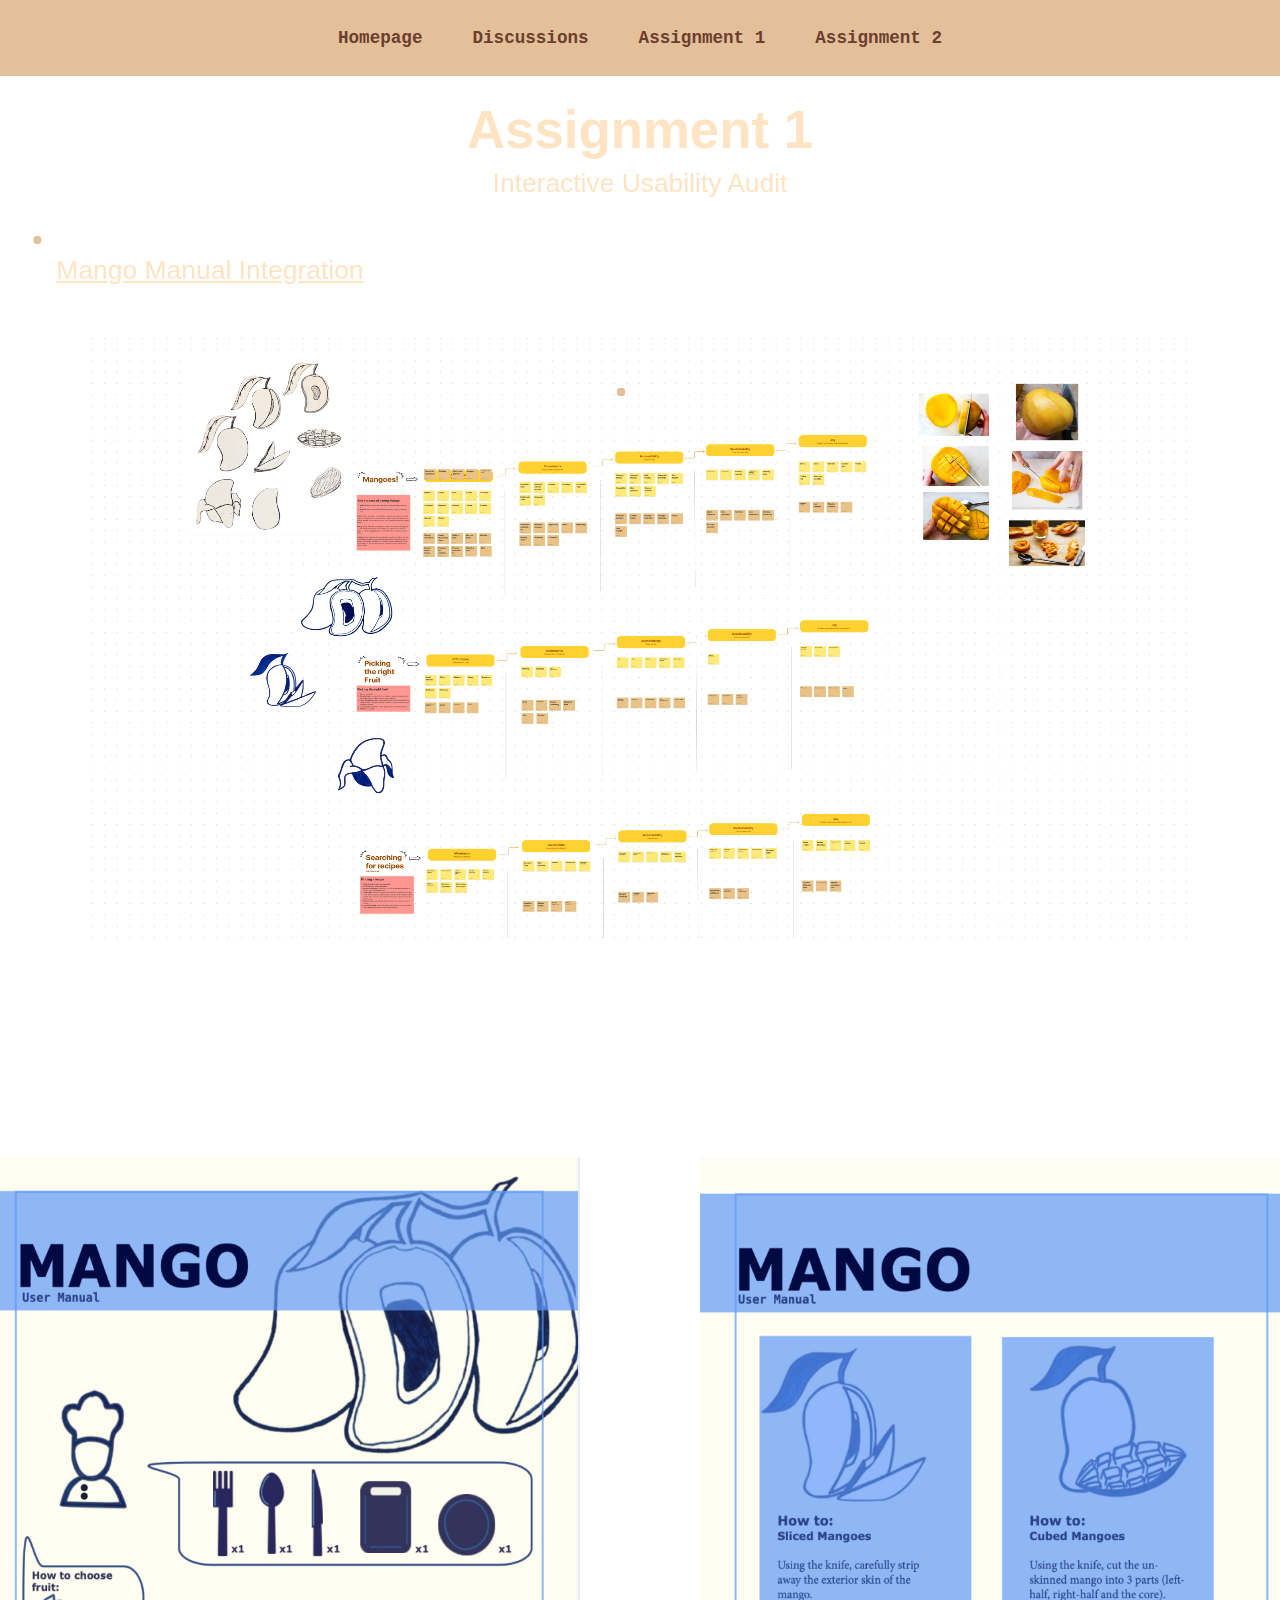
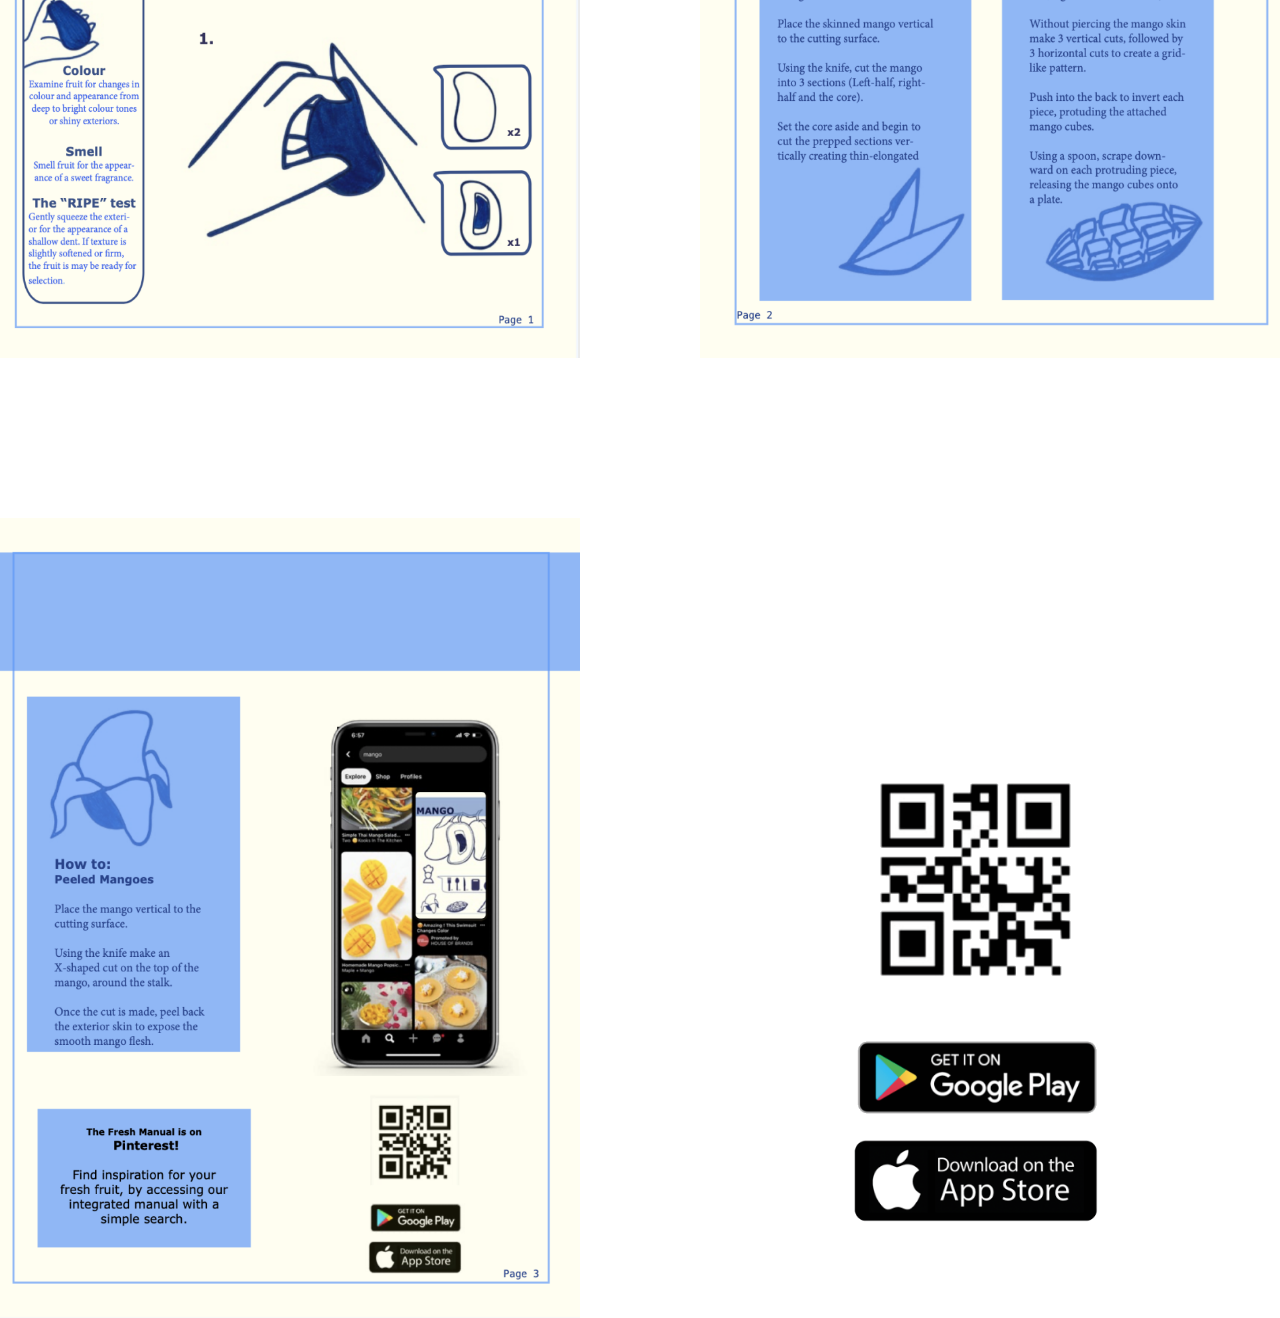
==== assignment1/index.html @ c5f5e3be "navbar" ====
<!DOCTYPE html>
<html lang="en">

<head>
    <meta chatset="UTF-8">
    <meta name="viewport" content="width=device-width, initial-scale=1.0">
    <title>Emilee Francis</title>
    <script src="p5.js"></script>
    <link rel="stylesheet" href="style.css">

</head>

<body>
    <nav class="navibar">
        <ul>
            <li><a href="../index.html">Homepage</a></li>
            <li><a href="../discussionsp/">Discussions</a></li>
            <li><a href="../assignment1/">Assignment 1</a></li>
            <li><a href="../assignment2/">Assignment 2</a></li>
           
        </ul>
    <div class="main">
         <h1 id="assignments">Assignment 1</h1>
         <h5>Interactive Usability Audit</h5>
         <h2> <li><a href="https://www.figma.com/file/9rpDIS2uXE4hip7zGjhpwD/Mango-map?node-id=0%3A1"></li>Mango Manual Integration</h2>
                <img id="pic1" src="mangomap.png" alt "figmamapping" width="1100" height="600">
            </a>
        <h3> <li><a href="https://www.figma.com/file/9rpDIS2uXE4hip7zGjhpwD/Mango-map?node-id=0%3A1"></li></h2>
                <img id="pic2" src="mangomap1.png" alt "mangomanualPG1" width="600" height="800">
               </a>
        <h3> <li><a href="https://www.figma.com/file/9rpDIS2uXE4hip7zGjhpwD/Mango-map?node-id=0%3A1"></li></h2>
                <img id="pic3" src="mangomap2.png" alt "mangomanualPG2" width="600" height="800">
               </a>

        <h3> <li><a href="https://www.figma.com/file/9rpDIS2uXE4hip7zGjhpwD/Mango-map?node-id=0%3A1"></li></h2>
                <img id="pic4" src="mangomap3.png" alt "mangomanualPG3" width="600" height="800">
               </a>

        <h3> <li><a href="https://www.figma.com/file/9rpDIS2uXE4hip7zGjhpwD/Mango-map?node-id=0%3A1"></li></h2>
                <img id="pic5" src="qrcode1.png" alt "qrcodescan" width="300" height="500">
               </a>



         <br>
         <br>      
         <br>

        












</body>

</html>
---- assignment1/style.css ----
/*interface background colour change*/
body{ 
    animation: bgcolor infinite 10s;
    font-family:monospace;
    font-size: 1.1rem;
    font-weight: bolder;

    


}

@keyframes bgcolor{
    0%
    {
        background: #a1785c;

    }
    20%
    {
        background:#a1785c;

    }
    40%
    {
        background: #a1785c;

    }
    60%
    {
        background: #a1785c;

    }
    80%
    {
        background:#a1785c;

    }
    100%
    {
        background: #a1785c;

    }
}

h1
{ 
    margin: 0;
    padding: 0;
    font-family: Impact, Haettenschweiler, 'Arial Narrow Bold', sans-serif;
    font-size: 3em;
    color:bisque;
    position: absolute;
    top:50%;
    left: 50%;
    transform: translate(-50%, 100%);
    text-align:center;
}

h2
{
    margin: 0;
    padding: 0;
    font-family: Impact, Haettenschweiler, 'Arial Narrow Bold', sans-serif;
    font-size: 0.7cm;
    font-weight: lighter;
    color:#e3c099;
    position: absolute;
    top:50%;
    left: 50%;
    transform: translate(-190%, 300%);
    text-align:center;
}

a{
    color:bisque;


}
*{
    margin:0;
    padding:0;
    box-sizing:border-box;

 }

 .navibar{
     display:flex;
     justify-content: center;
     align-items: center;
     background-color:#e3c099;
     position:sticky;
     top:0; 
     height: 2cm;

 }

 .navibar ul{
     display:flex;
     list-style: none;
     margin:30px 0px;

 }

 .navbar ul li{
     font-family: monospace;
     font-size: larger;
     font-weight: bolder;
 }

.navibar ul li a{
    text-decoration: none;
    color:#6b3e2e;
    padding: 8px 25px; 
    transition: all .5s ease;


}
.navibar ul li a:hover{
    background-color:#a1785c;
    color:bisque;
    box-shadow: 0 0 10px white;



}

/*home page*/

#home{
    display:flex;
    flex-direction: column ;

}

#home::before{
    content:"";
    position:absolute;
    top: O;
    right:0;

}

/*disscussion posts*/


h3{
    margin: 0;
    padding: 0;
    font-family: Impact, Haettenschweiler, 'Arial Narrow Bold', sans-serif;
    font-size: 0.7cm;
    font-weight: lighter;
    color:#e3c099;
    position: absolute;
    top:50%;
    left: 50%;
    transform: translate(-40%, 1090%);
    text-align:center;
}

h4{
    margin: 0;
    padding: 0;
    font-family: Impact, Haettenschweiler, 'Arial Narrow Bold', sans-serif;
    font-size: 0.7cm;
    font-weight: lighter;
    color:#e3c099;
    position: absolute;
    top:50%;
    left: 50%;
    transform: translate(-78%, 1900%);
    text-align:center;

}



h5{
    margin: 0;
    padding: 0;
    font-family: Impact, Haettenschweiler, 'Arial Narrow Bold', sans-serif;
    font-size: 1.5em;
    font-weight: lighter;
    color:bisque;
    position: absolute;
    top:50%;
    left: 50%;
    transform: translate(-50%, 420%);
    text-align:center;

}

#pic1{
    position: absolute;
    top:50%;
    left: 50%;
    transform: translate(-50%, 50%);
    text-align:center;
 

}

#pic2{
    position: absolute;
    top:50%;
    left: 50%;
    transform: translate(-110%, 140%);
    text-align:center;
}
#pic3{
    position: absolute;
    top:50%;
    left: 50%;
    transform: translate(10%, 140%);
    text-align:center;
}
#pic4{
    position: absolute;
    top:50%;
    left: 50%;
    transform: translate(-110%, 260%);
    text-align:center;
}

#pic5{
    position: absolute;
    top:50%;
    left: 50%;
    transform: translate(60%, 460%);
    text-align:center;
}
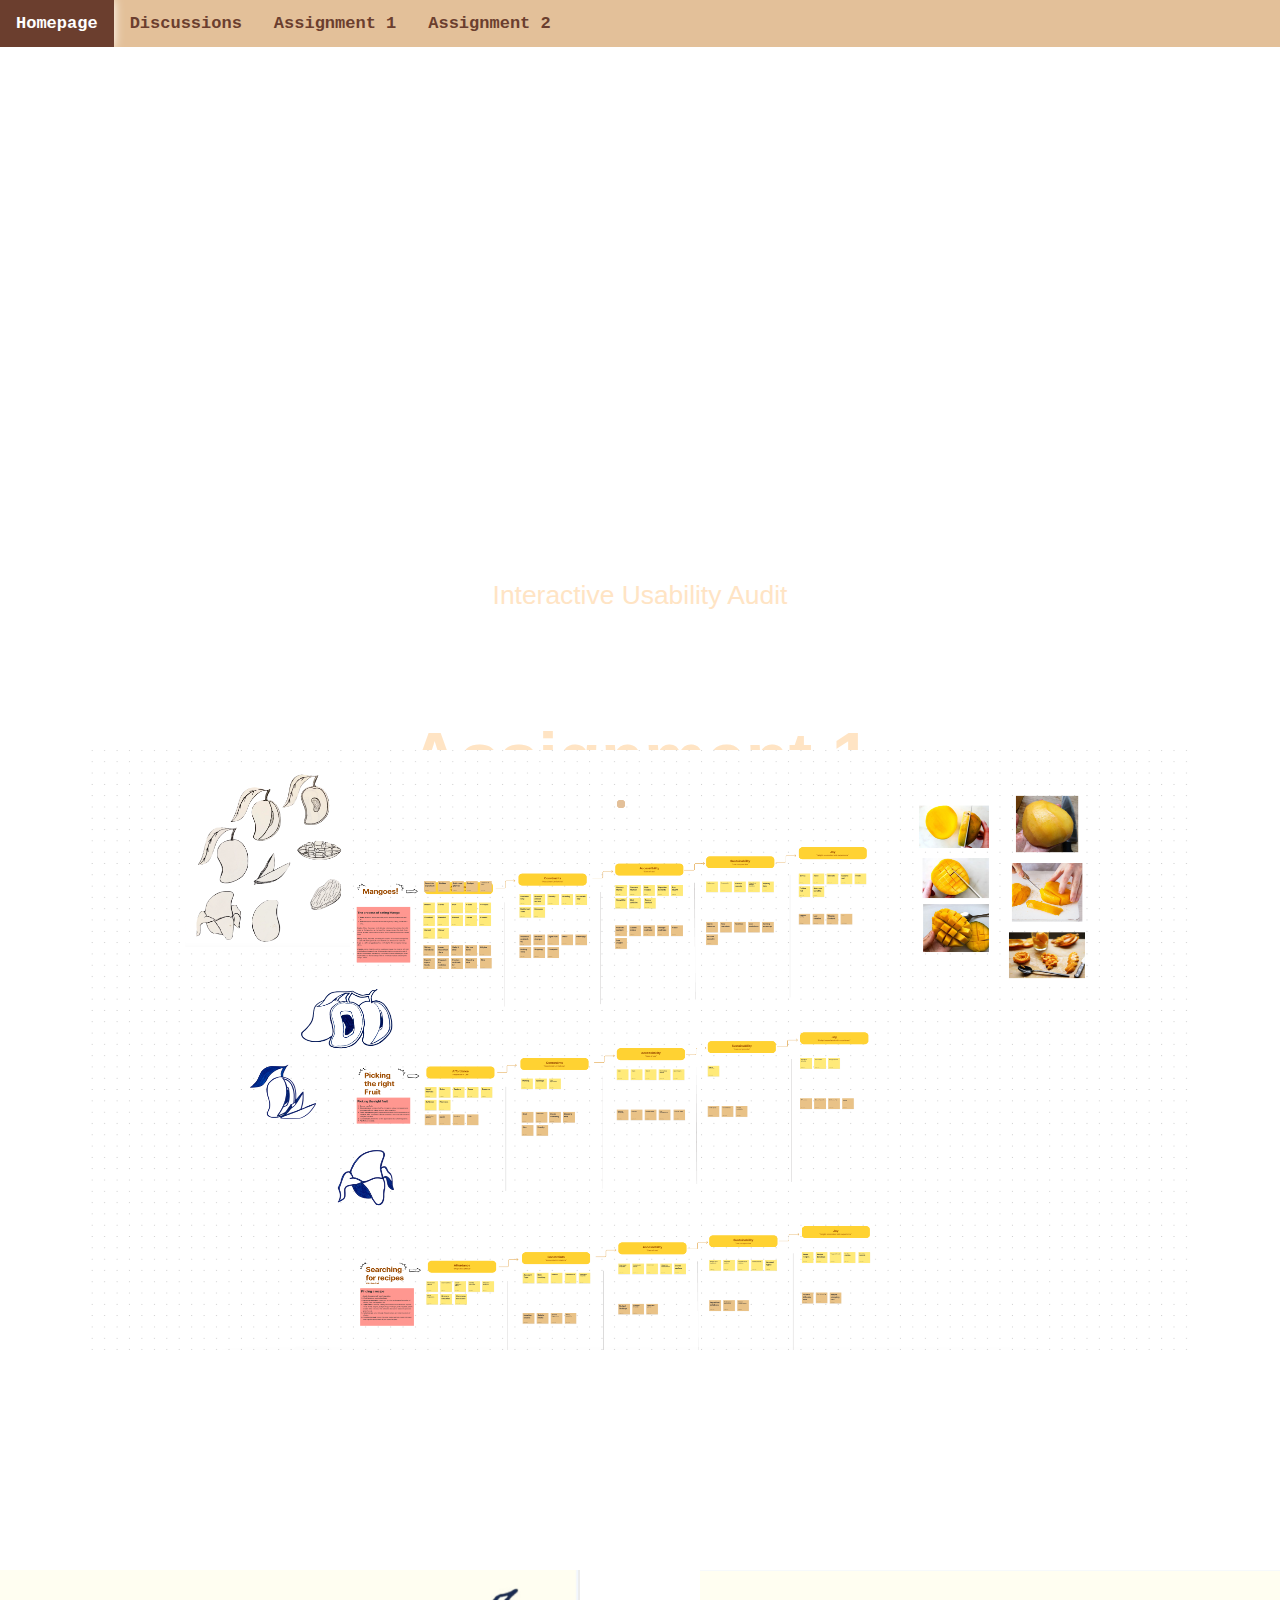
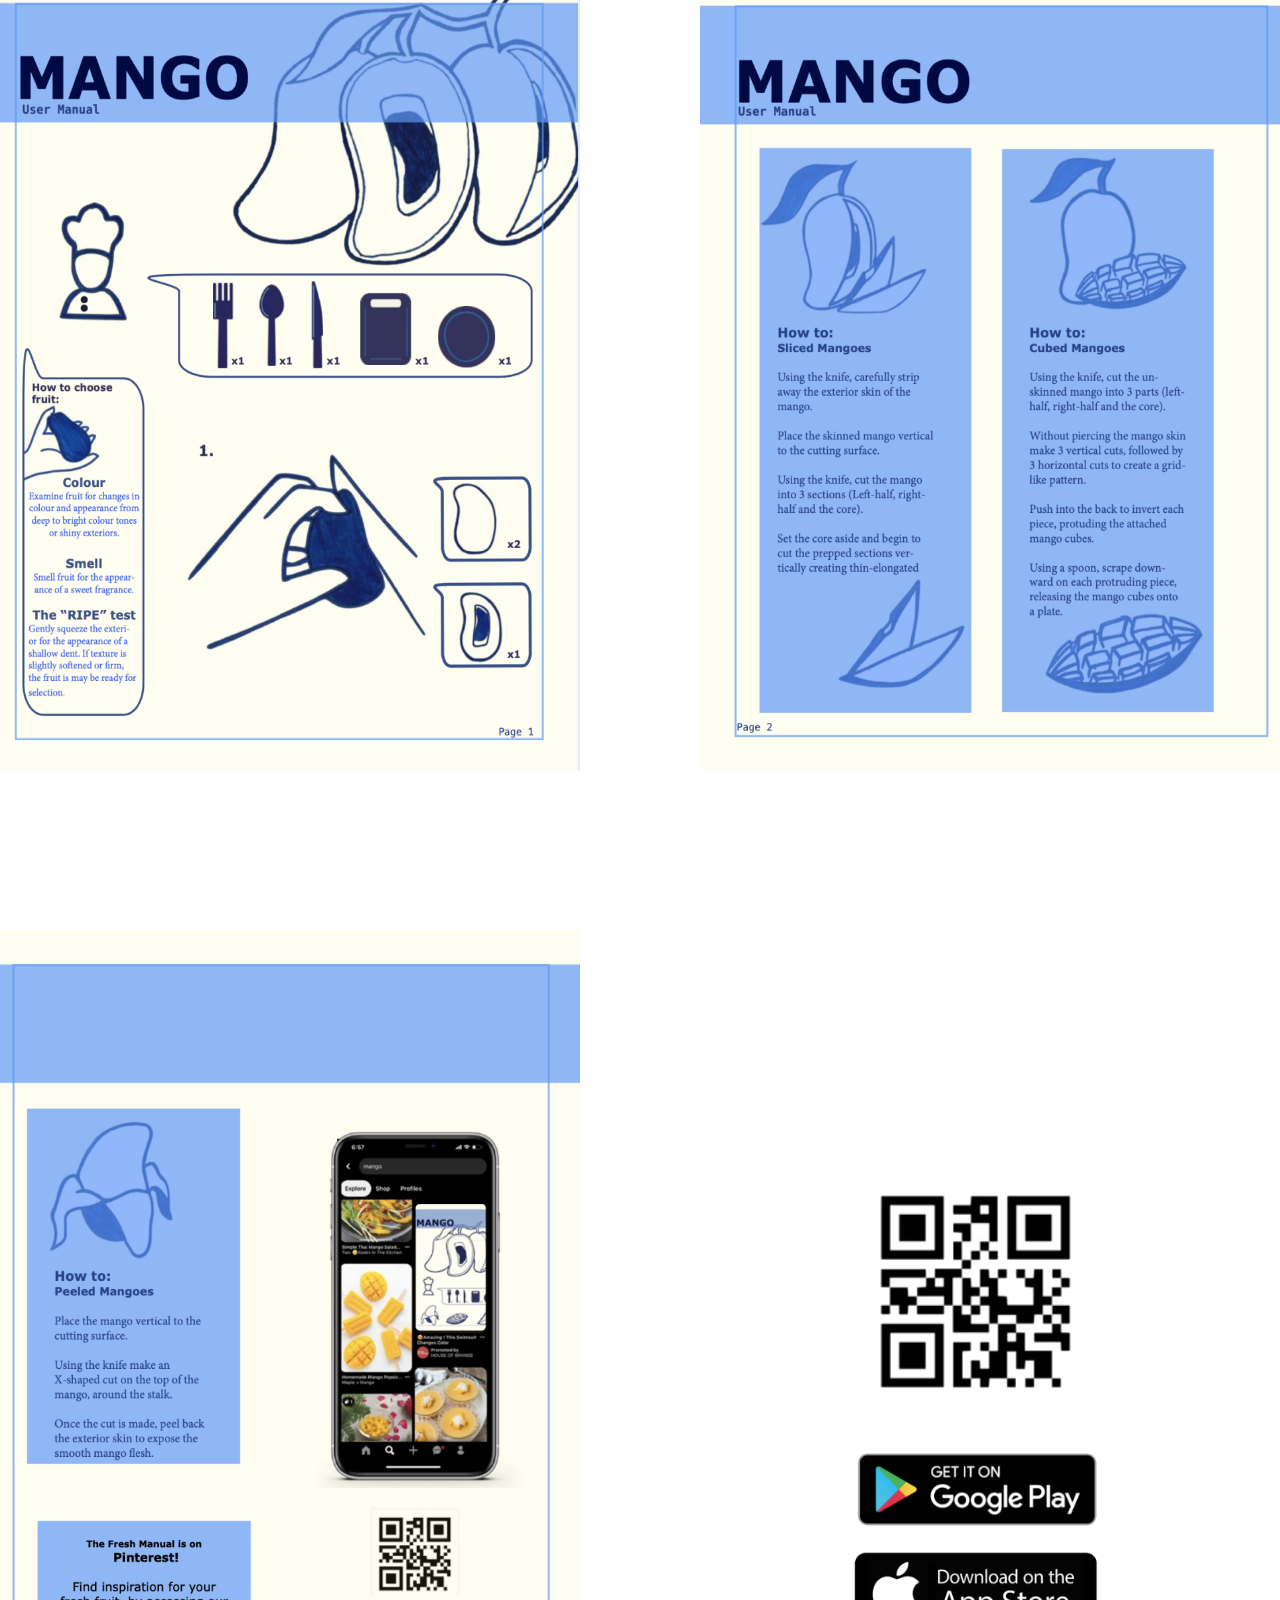
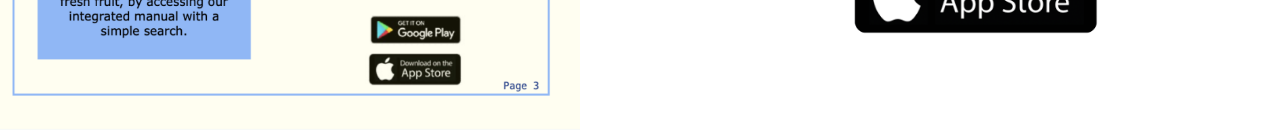
==== commit c60aefa8: "Update index.html" ====
--- a/assignment1/index.html
+++ b/assignment1/index.html
@@ -7,18 +7,23 @@
     <title>Emilee Francis</title>
     <script src="p5.js"></script>
     <link rel="stylesheet" href="style.css">
+    
+    <script src="../script.js"></script>
+    <link rel="stylesheet" href="../style.css">
+    <link rel="stylesheet" href="https://cdnjs.cloudflare.com/ajax/libs/font-awesome/4.7.0/css/font-awesome.min.css">
 
 </head>
 
 <body>
-    <nav class="navibar">
-        <ul>
-            <li><a href="../index.html">Homepage</a></li>
-            <li><a href="../discussionsp/">Discussions</a></li>
-            <li><a href="../assignment1/">Assignment 1</a></li>
-            <li><a href="../assignment2/">Assignment 2</a></li>
-           
-        </ul>
+    <div class="topnav" id="myTopnav">
+        <a href="../index.html" class="active">Homepage</a>
+        <a href="../discussionsp/index.html">Discussions</a>
+        <a href="#">Assignment 1</a>
+        <a href="../assignment2/index.html">Assignment 2</a>
+        <a href="javascript:void(0);" class="icon" onclick="myFunction()">
+          <i class="fa fa-bars"></i>
+        </a>
+      </div>
     <div class="main">
          <h1 id="assignments">Assignment 1</h1>
          <h5>Interactive Usability Audit</h5>
@@ -61,4 +66,4 @@
 
 </body>
 
-</html>+</html>
--- a/style.css
+++ b/style.css
@@ -0,0 +1,135 @@
+/*interface background colour change*/
+body{ 
+    animation: bgcolor infinite 15s;
+    font-family:monospace;
+    font-size: 1.1rem;
+    font-weight: bolder;
+    
+
+
+}
+
+@keyframes bgcolor{
+    0%
+    {
+        background: #6b3e2e;
+
+    }
+    20%
+    {
+        background:#a1785c;
+
+    }
+    40%
+    {
+        background: #e3c099;
+
+    }
+    60%
+    {
+        background: #c38452;
+
+    }
+    80%
+    {
+        background: #795644;
+
+    }
+    100%
+    {
+        background: #6b3e2e;
+
+    }
+}
+
+h1
+{ 
+    margin: 0;
+    padding: 0;
+    font-family: Impact, Haettenschweiler, 'Arial Narrow Bold', sans-serif;
+    font-size: 4em;
+    color:bisque;
+    position: absolute;
+    left: 50%;
+    transform: translate(-50%, 330%);
+    text-align:center;
+}
+
+h2
+{
+    margin: 0;
+    padding: 0;
+    font-family: Impact, Haettenschweiler, 'Arial Narrow Bold', sans-serif;
+    font-size: 2em;
+    color:bisque;
+    position: absolute;
+    
+    left: 50%;
+    transform: translate(-50%, 930%);
+    text-align:center;
+}
+
+
+*{
+    margin:0;
+    padding:0;
+    box-sizing:border-box;
+
+ }
+
+
+.topnav {
+    overflow: hidden;
+    background-color: #e3c099;
+  }
+  
+  .topnav a {
+    float: left;
+    font-family: monospace;
+    display: block;
+    color: #6b3e2e;
+    text-align: center;
+    padding: 14px 16px;
+    text-decoration: none;
+    font-size: 17px;
+  }
+  
+  .topnav a:hover {
+    background-color: #a1785c;
+    color: black;
+    box-shadow: 0 0 10px white;
+  }
+  
+  .topnav a.active {
+    background-color: #6b3e2e;
+    color: white;
+  }
+  
+  .topnav .icon {
+    display: none;
+  }
+  
+  @media screen and (max-width: 600px) {
+    .topnav a:not(:first-child) {display: none;}
+    .topnav a.icon {
+      float: right;
+      display: block;
+    }
+  }
+  
+  @media screen and (max-width: 600px) {
+    .topnav.responsive {position: relative;}
+    .topnav.responsive .icon {
+      position: absolute;
+      right: 0;
+      top: 0;
+    }
+    .topnav.responsive a {
+      float: none;
+      display: block;
+      text-align: left;
+    }
+  }
+
+
+
